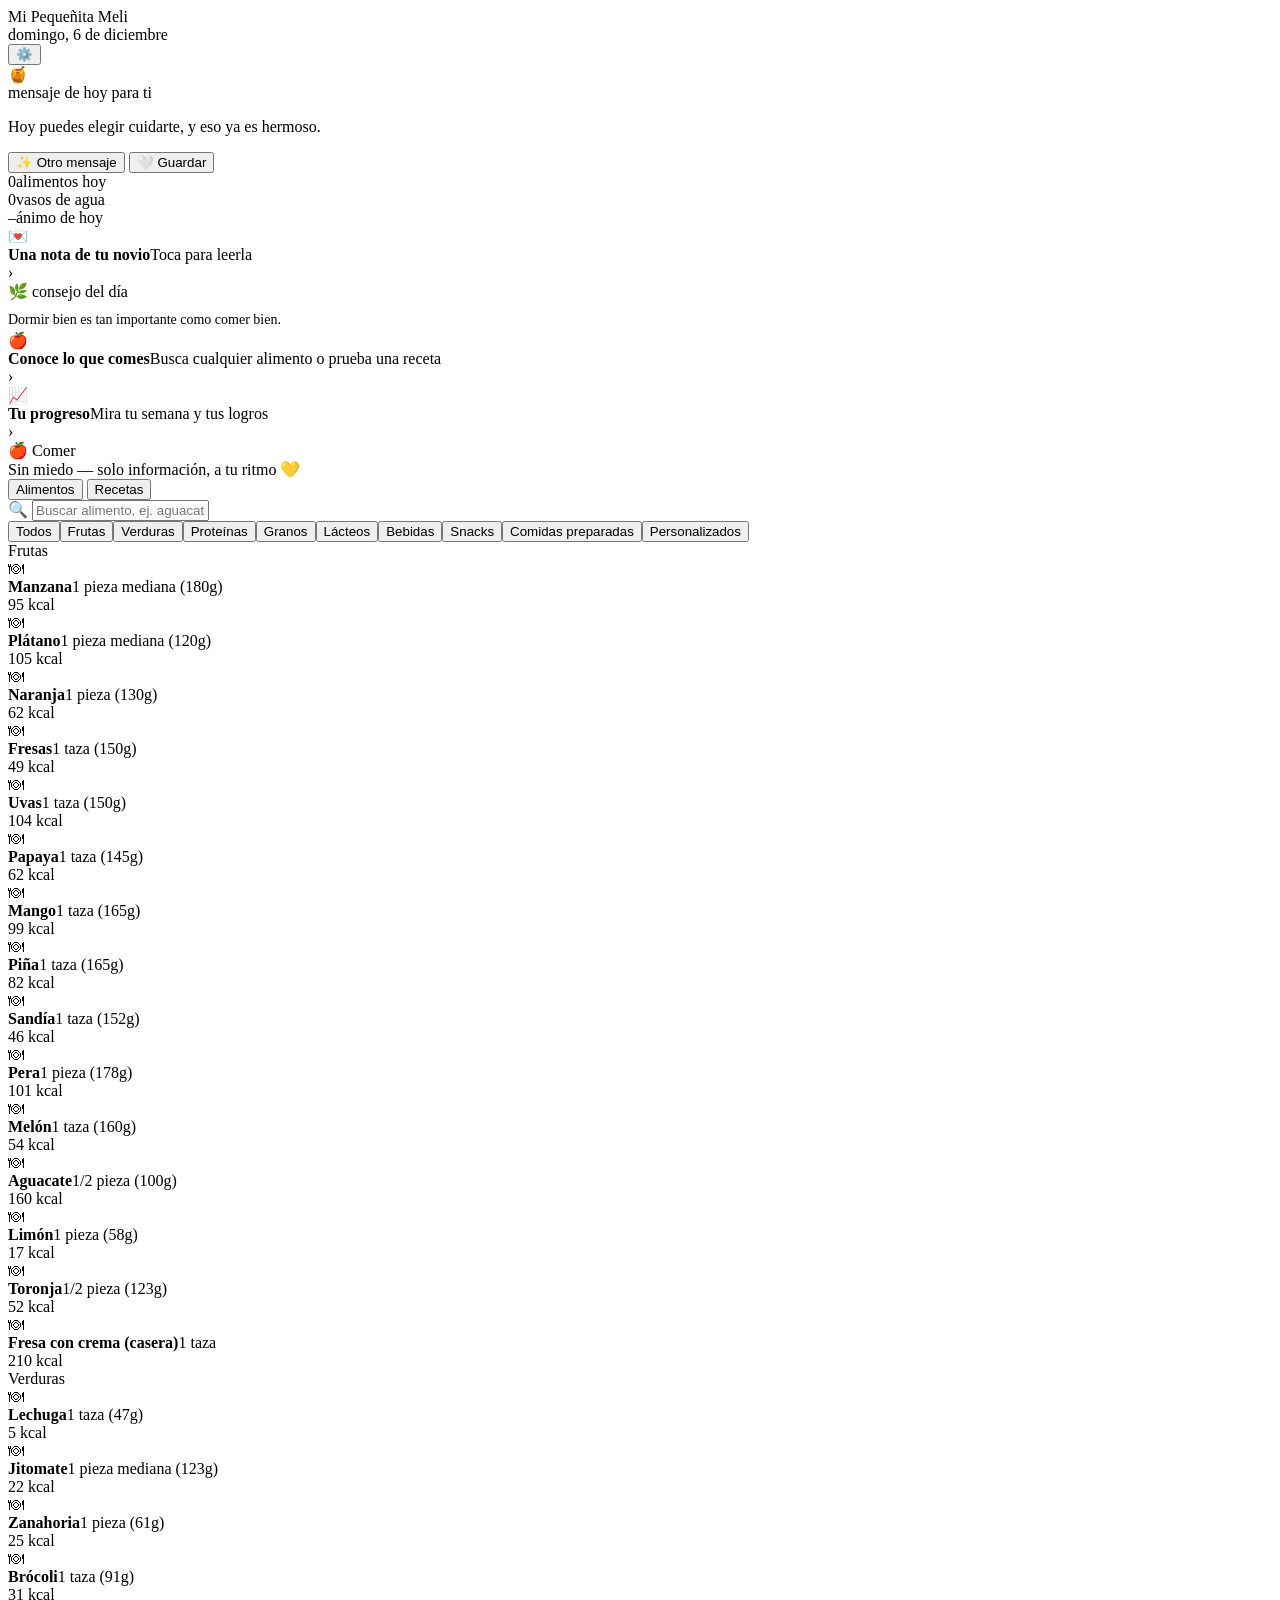
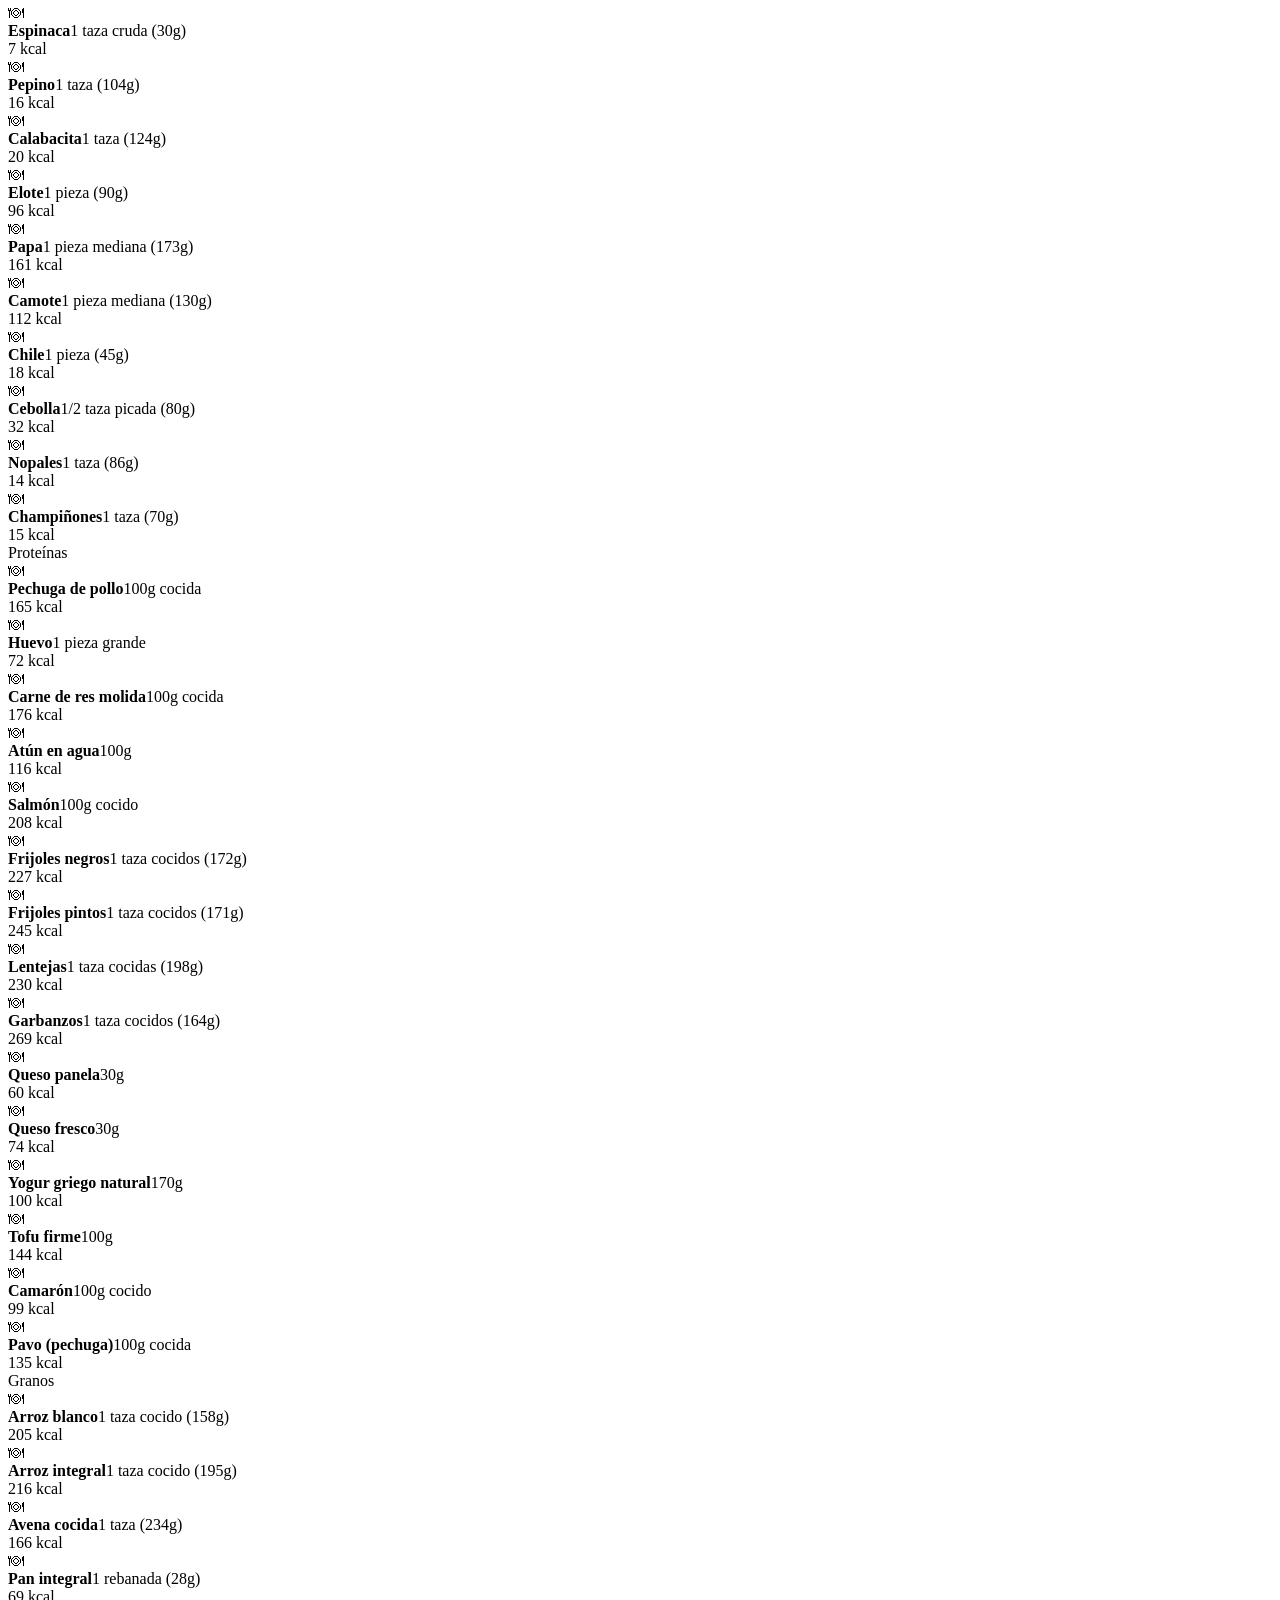
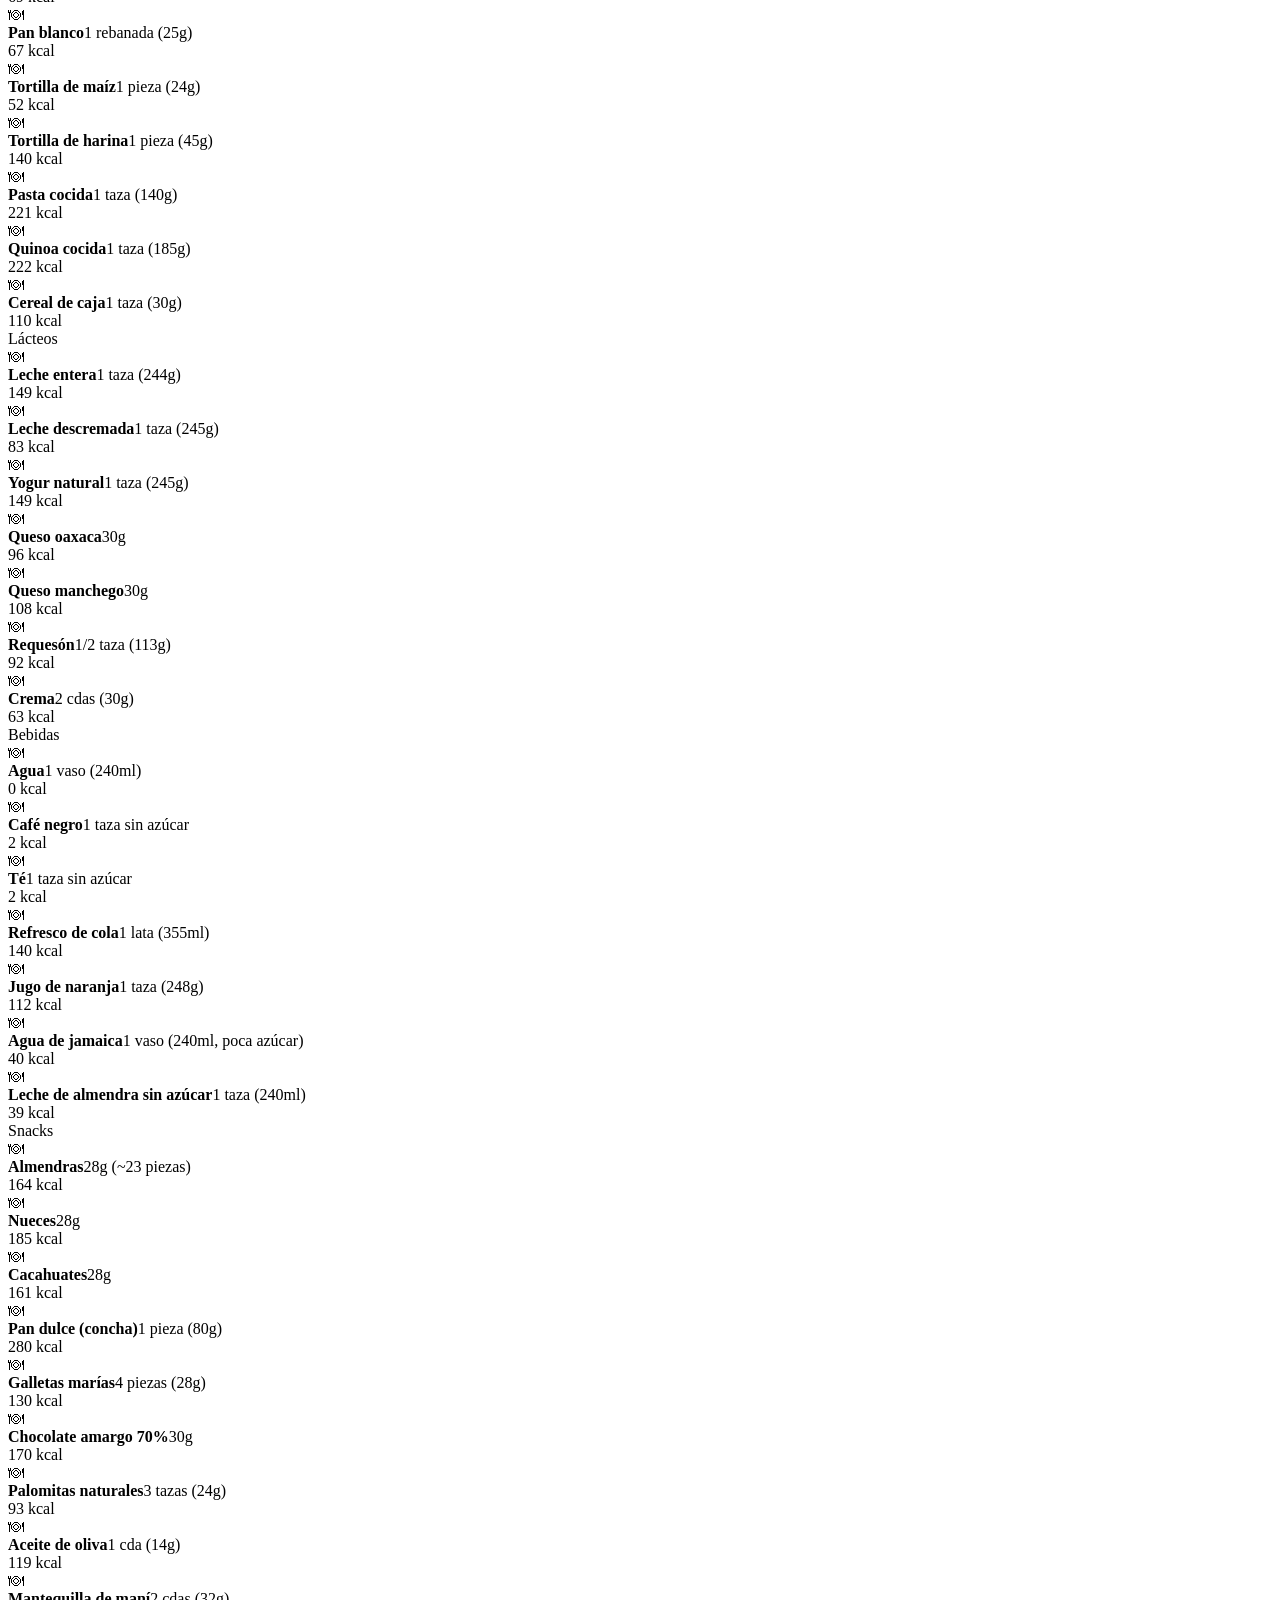
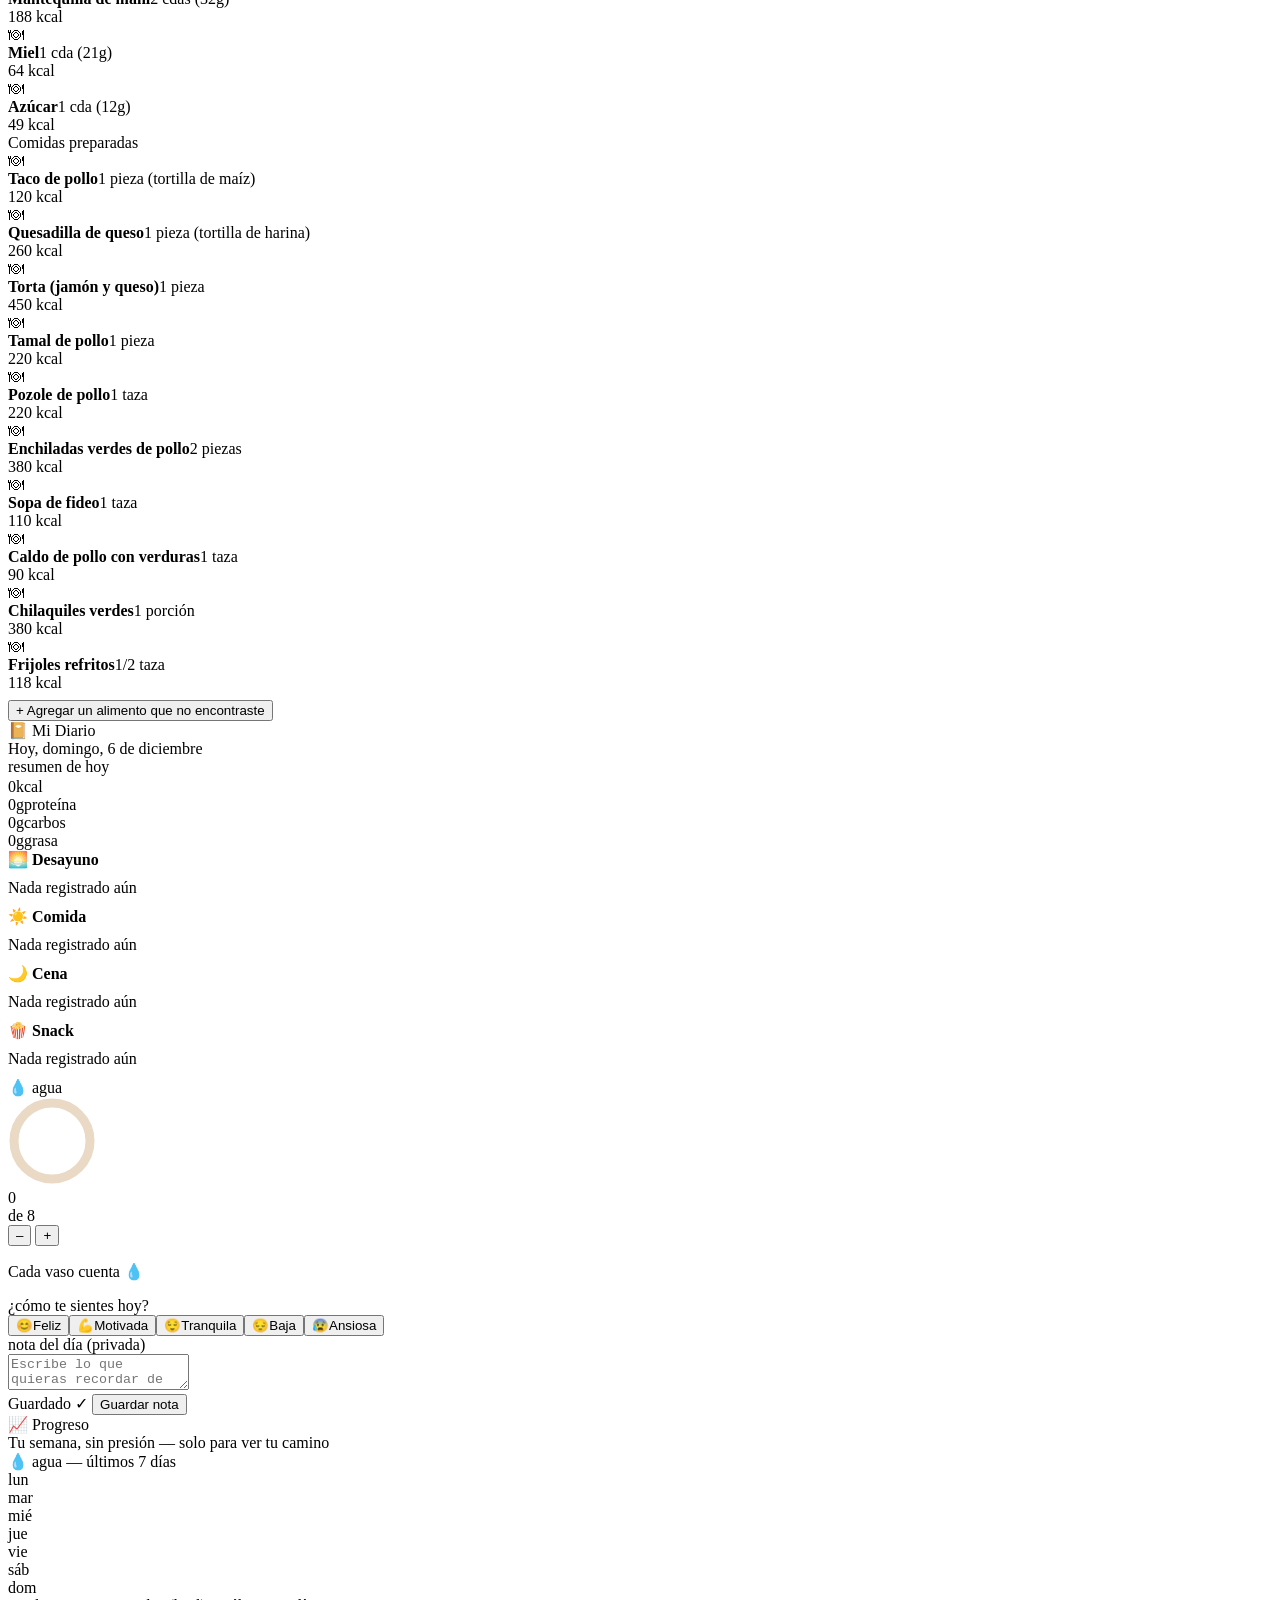
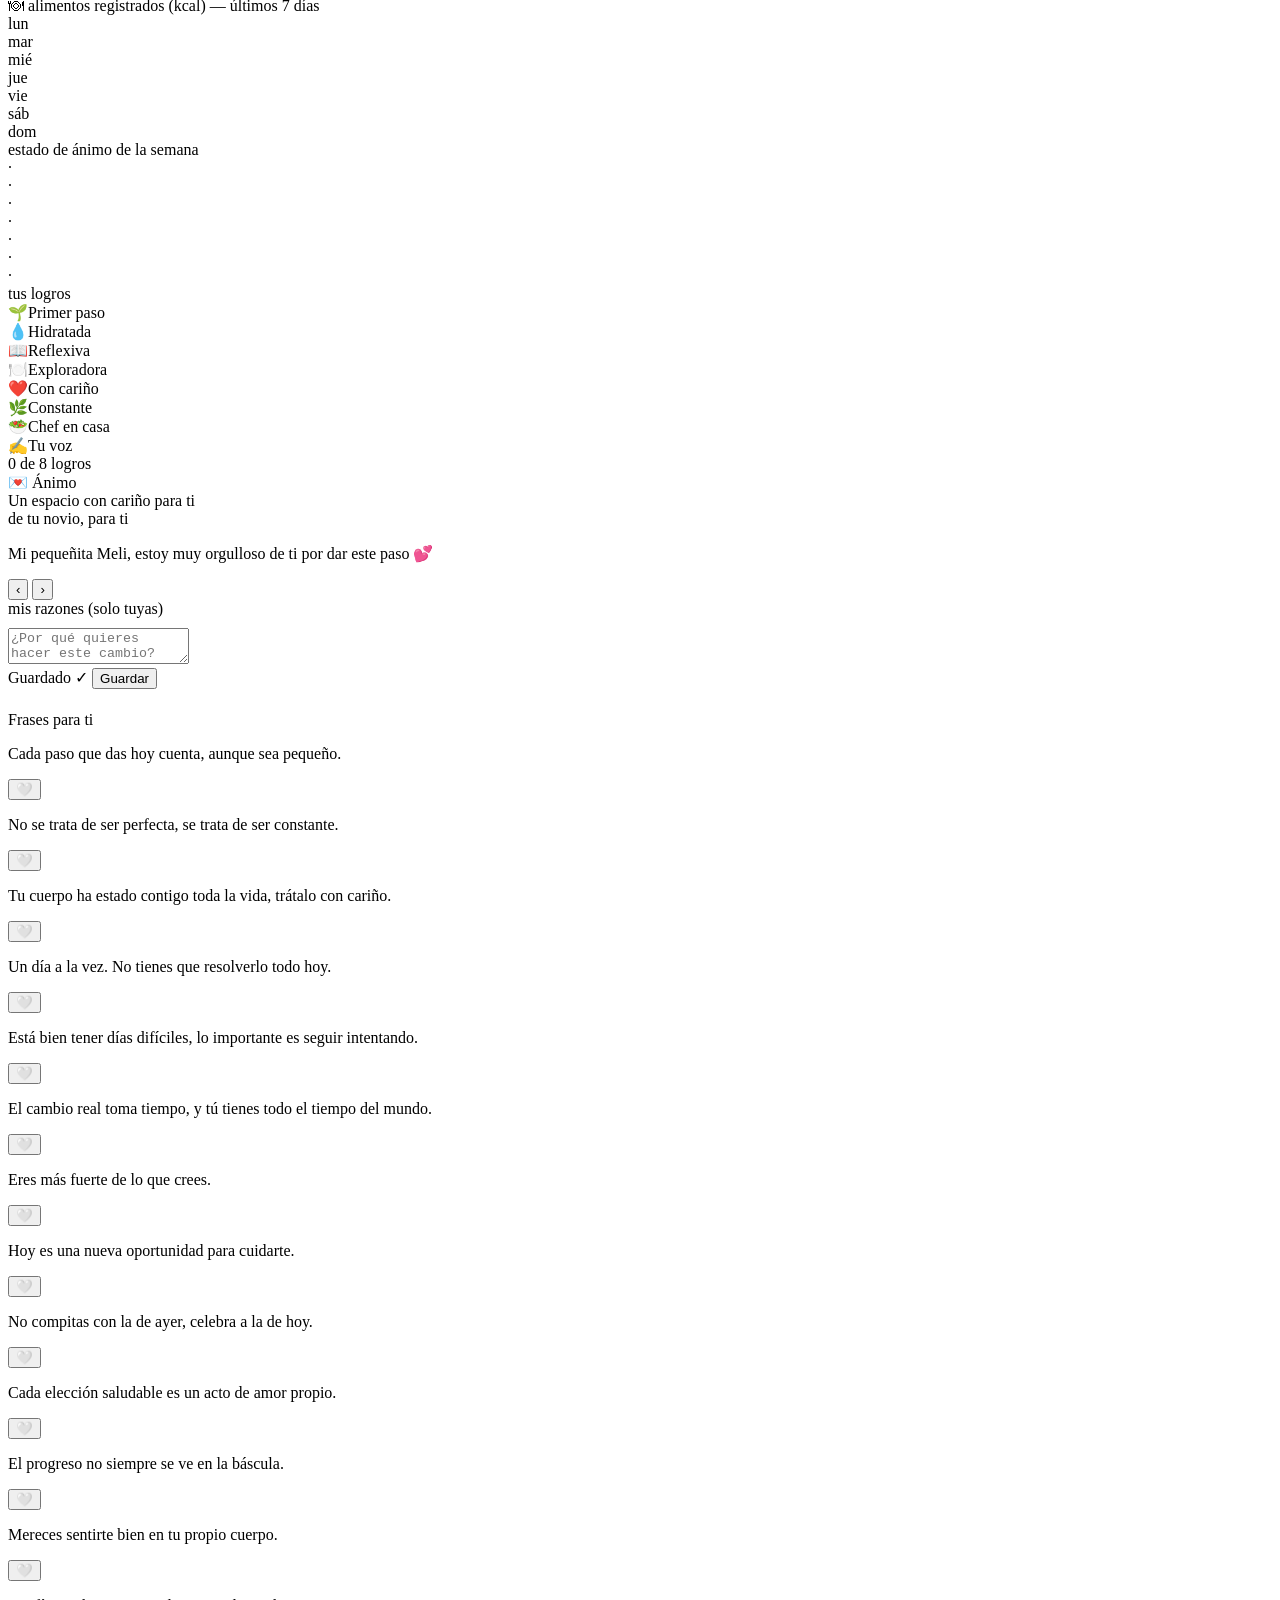
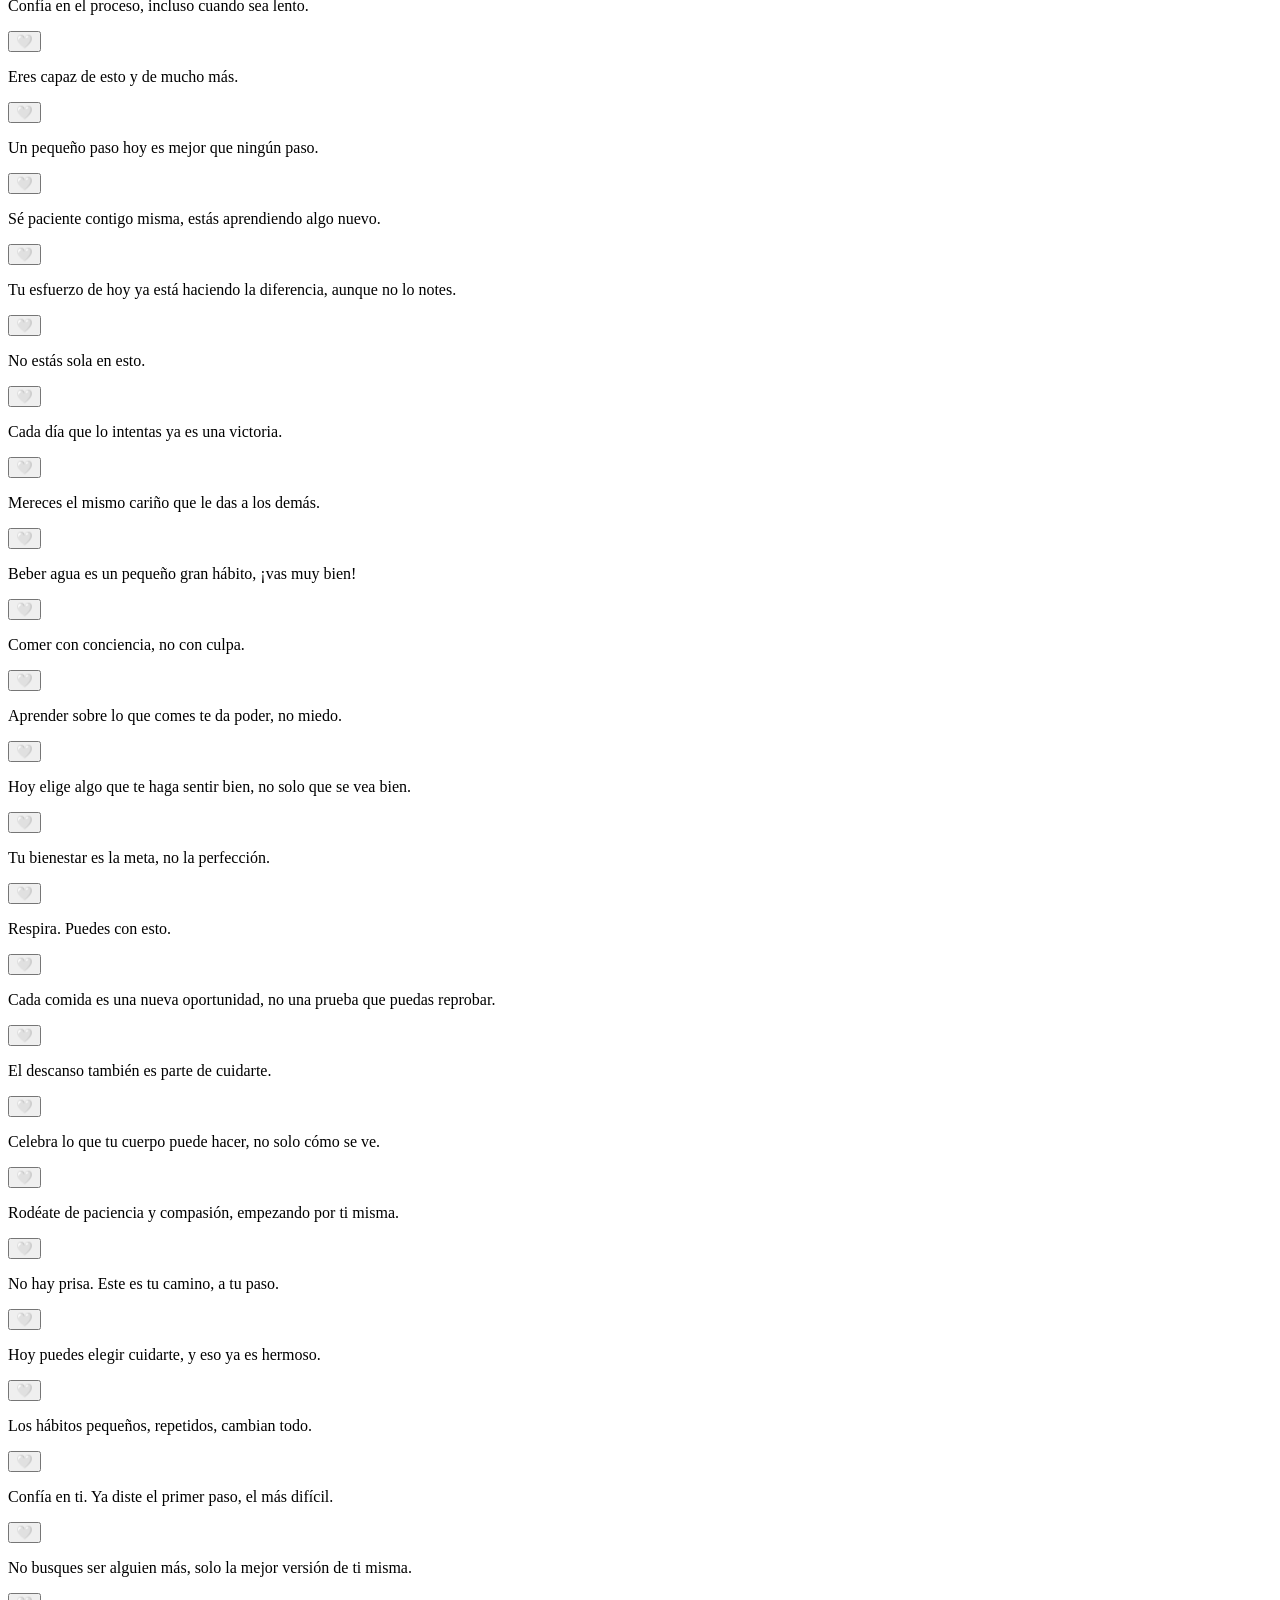
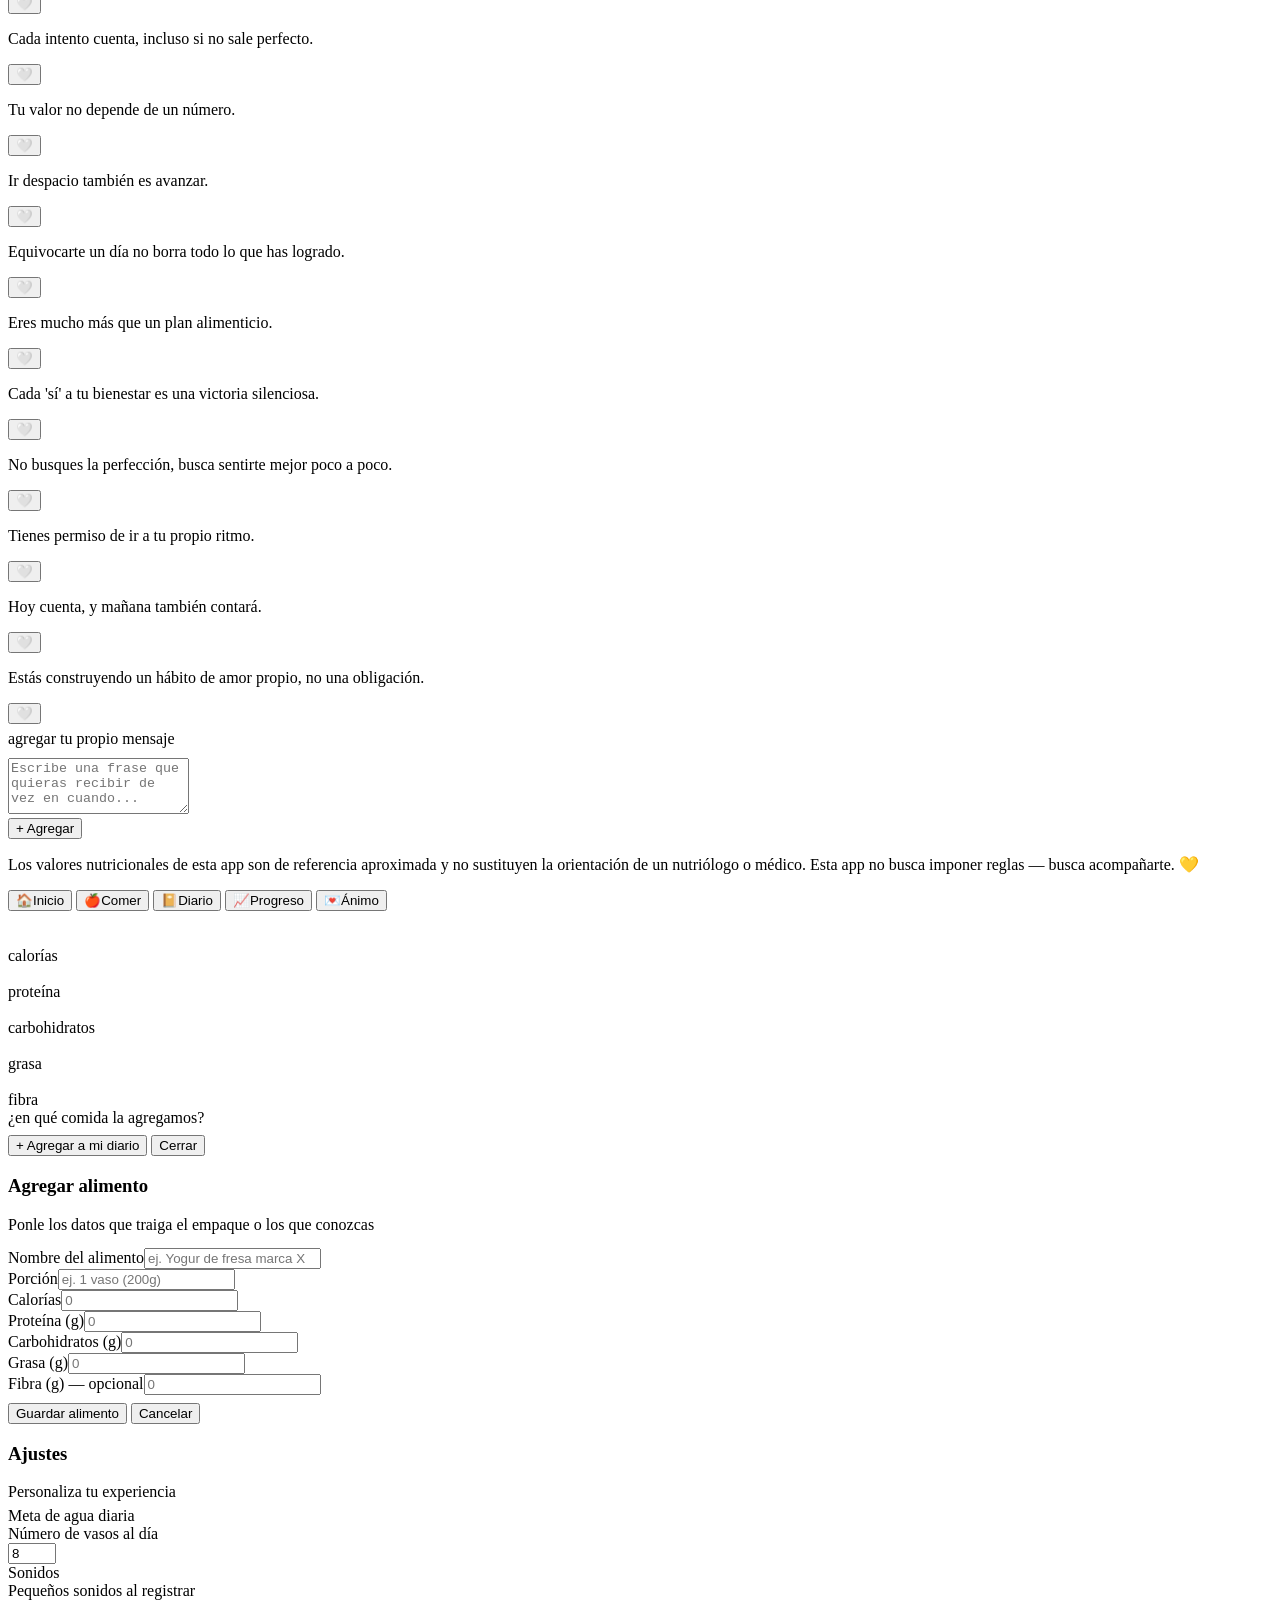
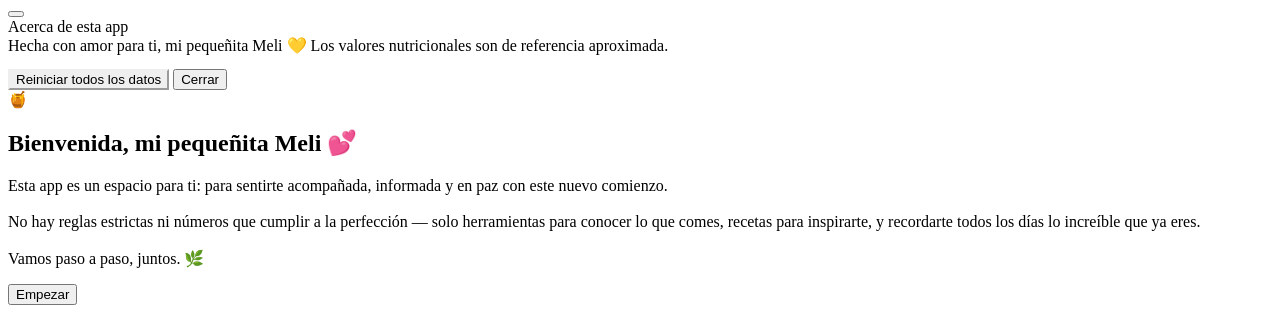
==== index.html @ a0343c5c "Add files via upload" ====
<!DOCTYPE html>
<html lang="es">
<head>
<meta charset="UTF-8">
<meta name="viewport" content="width=device-width, initial-scale=1, maximum-scale=1, viewport-fit=cover">
<meta name="apple-mobile-web-app-capable" content="yes">
<meta name="mobile-web-app-capable" content="yes">
<meta name="apple-mobile-web-app-status-bar-style" content="black-translucent">
<meta name="apple-mobile-web-app-title" content="Meli">
<meta name="theme-color" content="#3D2436">
<meta name="description" content="Una app hecha con cariño para acompañar a Meli en su cambio de alimentación.">
<title>Mi Pequeñita Meli</title>
<link rel="manifest" href="manifest.json">
<link rel="icon" type="image/png" sizes="192x192" href="icon-192.png">
<link rel="apple-touch-icon" href="apple-touch-icon.png">
<link rel="stylesheet" href="style.css">
</head>
<body>
<div id="app">

  <div class="app-header">
    <div class="header-left">
      <div class="wordmark">Mi Pequeñita <span class="accent">Meli</span></div>
      <div class="header-sub" id="header-date"></div>
    </div>
    <button class="gear-btn" id="gear-btn">⚙️</button>
  </div>

  <main>

    <!-- ===================== INICIO ===================== -->
    <section id="tab-inicio" class="tab-panel active">
      <div class="stagger">
      <div class="letter">
        <div class="seal"><span>🍯</span></div>
        <div class="letter-label">mensaje de hoy para ti</div>
        <p class="letter-msg" id="hero-msg">Cargando...</p>
        <div class="letter-actions">
          <button class="btn btn-honey btn-sm" id="btn-new-msg">✨ Otro mensaje</button>
          <button class="btn btn-ghost btn-sm" id="btn-fav-hero">🤍 Guardar</button>
        </div>
      </div>

      <div class="stat-row">
        <div class="stat-chip"><span class="num" id="stat-foods">0</span><span class="lbl">alimentos hoy</span></div>
        <div class="stat-chip"><span class="num" id="stat-water">0</span><span class="lbl">vasos de agua</span></div>
        <div class="stat-chip"><span class="num" id="stat-mood">–</span><span class="lbl">ánimo de hoy</span></div>
      </div>

      <div class="teaser" data-goto="animo">
        <div class="emoji">💌</div>
        <div class="txt"><b>Una nota de tu novio</b><span>Toca para leerla</span></div>
        <div class="arrow">›</div>
      </div>

      <div class="card">
        <div class="letter-label" style="margin-bottom:8px;">🌿 consejo del día</div>
        <p style="margin:0; font-size:14px; line-height:1.55;" id="tip-of-day"></p>
      </div>

      <div class="teaser" data-goto="alimentos">
        <div class="emoji">🍎</div>
        <div class="txt"><b>Conoce lo que comes</b><span>Busca cualquier alimento o prueba una receta</span></div>
        <div class="arrow">›</div>
      </div>
      <div class="teaser" data-goto="progreso">
        <div class="emoji">📈</div>
        <div class="txt"><b>Tu progreso</b><span>Mira tu semana y tus logros</span></div>
        <div class="arrow">›</div>
      </div>
      </div>
    </section>

    <!-- ===================== ALIMENTOS / RECETAS ===================== -->
    <section id="tab-alimentos" class="tab-panel">
      <div class="section-title">🍎 Comer</div>
      <div class="section-sub">Sin miedo — solo información, a tu ritmo 💛</div>

      <div class="toggle-row">
        <button class="toggle-btn active" data-view="alimentos">Alimentos</button>
        <button class="toggle-btn" data-view="recetas">Recetas</button>
      </div>

      <div id="view-alimentos">
        <div class="search-wrap">
          <span class="ic">🔍</span>
          <input type="text" id="search-input" placeholder="Buscar alimento, ej. aguacate...">
        </div>
        <div class="chip-row" id="chip-row"></div>
        <div id="food-list"></div>
        <button class="btn btn-ghost btn-block" id="btn-add-custom-food" style="margin-top:8px;">+ Agregar un alimento que no encontraste</button>
      </div>

      <div id="view-recetas" style="display:none;">
        <div class="section-sub" style="margin-top:0;">Ideas sencillas — tócalas para agregarlas a tu diario</div>
        <div id="recipe-list"></div>
      </div>
    </section>

    <!-- ===================== DIARIO ===================== -->
    <section id="tab-diario" class="tab-panel">
      <div class="section-title">📔 Mi Diario</div>
      <div class="section-sub" id="diary-date-sub"></div>

      <div class="card">
        <div class="letter-label" style="margin-bottom:2px;">resumen de hoy</div>
        <div class="macro-grid">
          <div class="macro-cell"><span class="v" id="d-kcal">0</span><span class="k">kcal</span></div>
          <div class="macro-cell"><span class="v" id="d-prot">0g</span><span class="k">proteína</span></div>
          <div class="macro-cell"><span class="v" id="d-carb">0g</span><span class="k">carbos</span></div>
          <div class="macro-cell"><span class="v" id="d-gras">0g</span><span class="k">grasa</span></div>
        </div>
      </div>

      <div class="card" id="meals-wrap"></div>

      <div class="card">
        <div class="letter-label">💧 agua</div>
        <div class="ring-wrap">
          <svg width="88" height="88" viewBox="0 0 88 88">
            <circle cx="44" cy="44" r="38" fill="none" stroke="#EAD9C4" stroke-width="9"/>
            <circle id="water-ring-fg" cx="44" cy="44" r="38" fill="none" stroke="#D9A441" stroke-width="9" stroke-linecap="round"/>
          </svg>
          <div class="ring-label">
            <span class="ring-num" id="water-ring-num">0</span><br>
            <span class="ring-goal" id="water-ring-goal">de 8</span>
          </div>
          <div class="water-ctrl">
            <button id="water-minus">–</button>
            <button id="water-plus">+</button>
          </div>
        </div>
        <p class="water-note" id="water-note"></p>
      </div>

      <div class="card">
        <div class="letter-label">¿cómo te sientes hoy?</div>
        <div class="mood-row" id="mood-row"></div>
      </div>

      <div class="card">
        <div class="letter-label">nota del día (privada)</div>
        <textarea class="jnote" id="journal-input" placeholder="Escribe lo que quieras recordar de hoy..."></textarea>
        <div class="save-row">
          <span class="saved-tick" id="journal-saved">Guardado ✓</span>
          <button class="btn btn-plum btn-sm" id="btn-save-journal">Guardar nota</button>
        </div>
      </div>
    </section>

    <!-- ===================== PROGRESO ===================== -->
    <section id="tab-progreso" class="tab-panel">
      <div class="section-title">📈 Progreso</div>
      <div class="section-sub">Tu semana, sin presión — solo para ver tu camino</div>

      <div class="card chart-card">
        <div class="letter-label">💧 agua — últimos 7 días</div>
        <div class="bars" id="water-bars"></div>
      </div>

      <div class="card chart-card">
        <div class="letter-label">🍽 alimentos registrados (kcal) — últimos 7 días</div>
        <div class="bars" id="kcal-bars"></div>
      </div>

      <div class="card">
        <div class="letter-label">estado de ánimo de la semana</div>
        <div class="mood-strip" id="mood-strip"></div>
      </div>

      <div class="card">
        <div class="letter-label">tus logros</div>
        <div class="ach-grid" id="ach-grid"></div>
        <div class="ach-count" id="ach-count"></div>
      </div>
    </section>

    <!-- ===================== ANIMO ===================== -->
    <section id="tab-animo" class="tab-panel">
      <div class="section-title">💌 Ánimo</div>
      <div class="section-sub">Un espacio con cariño para ti</div>

      <div class="novio-card">
        <div class="lbl">de tu novio, para ti</div>
        <p id="novio-msg"></p>
        <div class="novio-nav">
          <button id="novio-prev">‹</button>
          <button id="novio-next">›</button>
        </div>
      </div>

      <div class="card">
        <div class="letter-label" style="margin-bottom:10px;">mis razones (solo tuyas)</div>
        <textarea class="jnote" id="reasons-input" placeholder="¿Por qué quieres hacer este cambio? Escríbelo para ti misma..."></textarea>
        <div class="save-row">
          <span class="saved-tick" id="reasons-saved">Guardado ✓</span>
          <button class="btn btn-plum btn-sm" id="btn-save-reasons">Guardar</button>
        </div>
      </div>

      <div class="section-title" style="margin-top:22px;">Frases para ti</div>
      <div id="msg-list"></div>

      <div class="card" style="margin-top:6px;">
        <div class="letter-label" style="margin-bottom:10px;">agregar tu propio mensaje</div>
        <textarea class="jnote" id="custom-msg-input" placeholder="Escribe una frase que quieras recibir de vez en cuando..." style="min-height:50px;"></textarea>
        <div class="save-row" style="justify-content:flex-end;">
          <button class="btn btn-honey btn-sm" id="btn-add-msg">+ Agregar</button>
        </div>
      </div>

      <p class="footnote">Los valores nutricionales de esta app son de referencia aproximada y no sustituyen la orientación de un nutriólogo o médico. Esta app no busca imponer reglas — busca acompañarte. 💛</p>
    </section>

  </main>

  <nav class="bottom-nav">
    <button class="nav-btn active" data-tab="inicio"><span class="dot"></span><span class="ic">🏠</span>Inicio</button>
    <button class="nav-btn" data-tab="alimentos"><span class="dot"></span><span class="ic">🍎</span>Comer</button>
    <button class="nav-btn" data-tab="diario"><span class="dot"></span><span class="ic">📔</span>Diario</button>
    <button class="nav-btn" data-tab="progreso"><span class="dot"></span><span class="ic">📈</span>Progreso</button>
    <button class="nav-btn" data-tab="animo"><span class="dot"></span><span class="ic">💌</span>Ánimo</button>
  </nav>
</div>

<!-- MODALS -->
<div id="overlay" class="overlay hidden">

  <div id="modal-food" class="modal hidden">
    <div class="modal-handle"></div>
    <h3 id="mf-name"></h3>
    <div class="por" id="mf-portion"></div>
    <div class="nutri-grid">
      <div class="nutri-box"><span class="v" id="mf-kcal"></span><br><span class="k">calorías</span></div>
      <div class="nutri-box"><span class="v" id="mf-prot"></span><br><span class="k">proteína</span></div>
      <div class="nutri-box"><span class="v" id="mf-carb"></span><br><span class="k">carbohidratos</span></div>
      <div class="nutri-box"><span class="v" id="mf-gras"></span><br><span class="k">grasa</span></div>
      <div class="nutri-box" id="mf-fib-box"><span class="v" id="mf-fib"></span><br><span class="k">fibra</span></div>
    </div>
    <div class="meal-pick-lbl">¿en qué comida la agregamos?</div>
    <div class="meal-pick" id="meal-pick"></div>
    <button class="btn btn-honey btn-block" id="mf-add">+ Agregar a mi diario</button>
    <button class="btn btn-ghost btn-block" id="mf-close" style="margin-top:8px;">Cerrar</button>
  </div>

  <div id="modal-custom-food" class="modal hidden">
    <div class="modal-handle"></div>
    <h3>Agregar alimento</h3>
    <div class="por" style="margin-bottom:14px;">Ponle los datos que traiga el empaque o los que conozcas</div>
    <div class="form-field"><label>Nombre del alimento</label><input type="text" id="cf-name" placeholder="ej. Yogur de fresa marca X"></div>
    <div class="form-field"><label>Porción</label><input type="text" id="cf-portion" placeholder="ej. 1 vaso (200g)"></div>
    <div class="form-grid2">
      <div class="form-field"><label>Calorías</label><input type="number" inputmode="decimal" id="cf-kcal" placeholder="0"></div>
      <div class="form-field"><label>Proteína (g)</label><input type="number" inputmode="decimal" id="cf-prot" placeholder="0"></div>
      <div class="form-field"><label>Carbohidratos (g)</label><input type="number" inputmode="decimal" id="cf-carb" placeholder="0"></div>
      <div class="form-field"><label>Grasa (g)</label><input type="number" inputmode="decimal" id="cf-gras" placeholder="0"></div>
    </div>
    <div class="form-field"><label>Fibra (g) — opcional</label><input type="number" inputmode="decimal" id="cf-fib" placeholder="0"></div>
    <button class="btn btn-honey btn-block" id="cf-save">Guardar alimento</button>
    <button class="btn btn-ghost btn-block" id="cf-close" style="margin-top:8px;">Cancelar</button>
  </div>

  <div id="modal-settings" class="modal hidden">
    <div class="modal-handle"></div>
    <h3>Ajustes</h3>
    <div class="por" style="margin-bottom:6px;">Personaliza tu experiencia</div>
    <div class="settings-row">
      <div><div class="lbl">Meta de agua diaria</div><div class="hint">Número de vasos al día</div></div>
      <input type="number" id="set-water-goal" class="num-input" min="1" max="20">
    </div>
    <div class="settings-row">
      <div><div class="lbl">Sonidos</div><div class="hint">Pequeños sonidos al registrar</div></div>
      <button class="switch" id="set-sound"></button>
    </div>
    <div class="settings-row" style="flex-direction:column; align-items:stretch; gap:10px;">
      <div><div class="lbl">Acerca de esta app</div><div class="hint">Hecha con amor para ti, mi pequeñita Meli 💛 Los valores nutricionales son de referencia aproximada.</div></div>
    </div>
    <button class="btn btn-ghost btn-block" id="btn-reset" style="margin-top:14px; color:var(--rose); border-color:var(--rose);">Reiniciar todos los datos</button>
    <button class="btn btn-plum btn-block" id="settings-close" style="margin-top:10px;">Cerrar</button>
  </div>

  <div id="modal-welcome" class="modal hidden">
    <div class="welcome-body">
      <div class="seal"><span>🍯</span></div>
      <h2>Bienvenida, mi pequeñita Meli 💕</h2>
      <p>Esta app es un espacio para ti: para sentirte acompañada, informada y en paz con este nuevo comienzo.<br><br>No hay reglas estrictas ni números que cumplir a la perfección — solo herramientas para conocer lo que comes, recetas para inspirarte, y recordarte todos los días lo increíble que ya eres.<br><br>Vamos paso a paso, juntos. 🌿</p>
      <button class="btn btn-honey btn-block" id="welcome-start">Empezar</button>
    </div>
  </div>

</div>

<div class="toast" id="toast"></div>

<script src="app.js"></script>
</body>
</html>
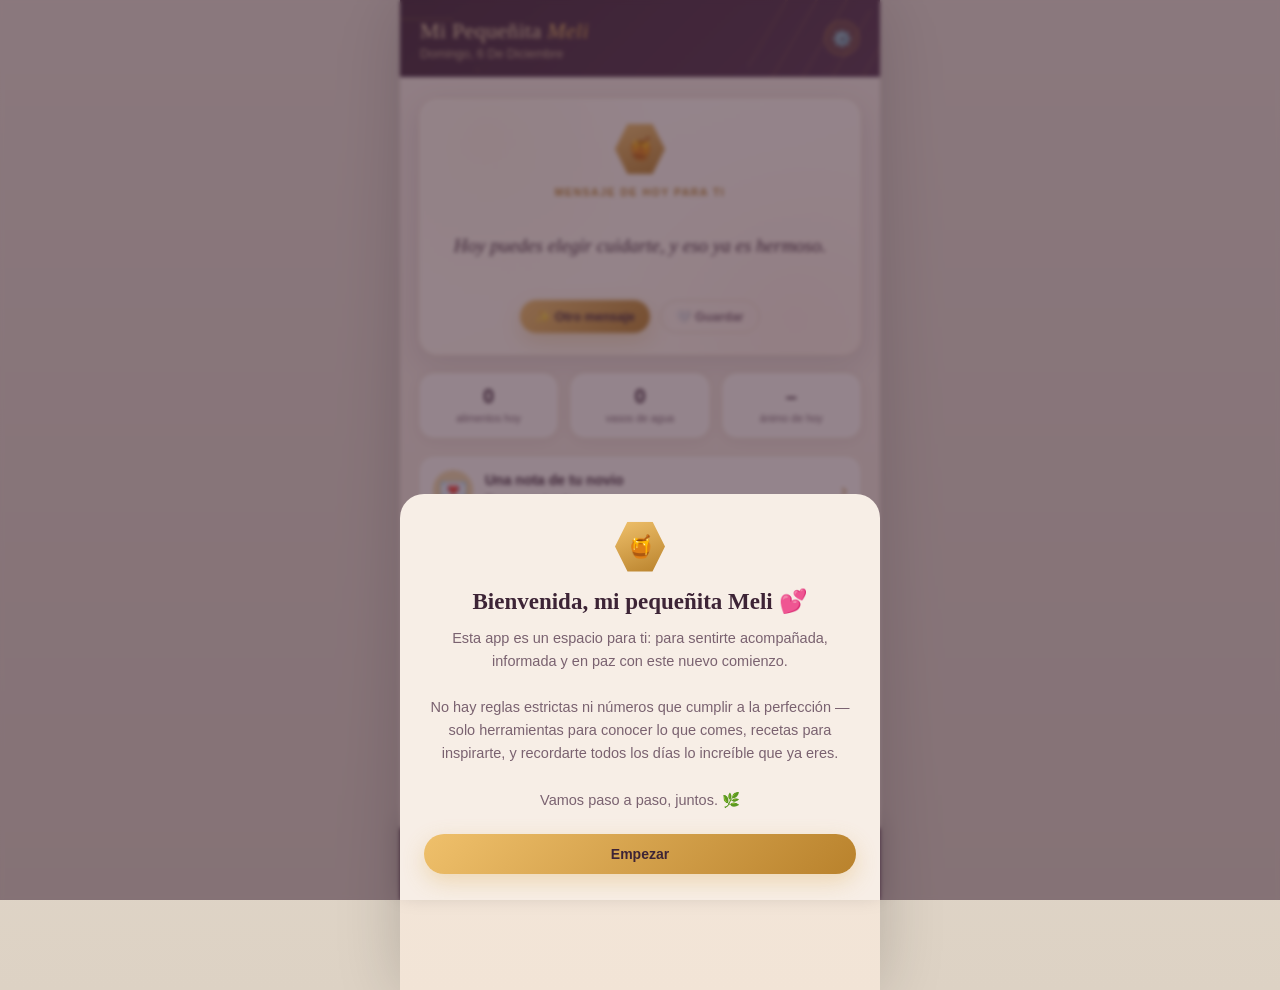
==== commit da8dc196: "Add files via upload" ====
--- a/index.html
+++ b/index.html
@@ -63,6 +63,11 @@
         <div class="txt"><b>Conoce lo que comes</b><span>Busca cualquier alimento o prueba una receta</span></div>
         <div class="arrow">›</div>
       </div>
+      <div class="teaser" data-goto="ejercicio">
+        <div class="emoji">🏋️</div>
+        <div class="txt"><b>Tu rincón de gym</b><span>Rutinas guiadas y ejercicios para empezar sin miedo</span></div>
+        <div class="arrow">›</div>
+      </div>
       <div class="teaser" data-goto="progreso">
         <div class="emoji">📈</div>
         <div class="txt"><b>Tu progreso</b><span>Mira tu semana y tus logros</span></div>
@@ -76,7 +81,12 @@
       <div class="section-title">🍎 Comer</div>
       <div class="section-sub">Sin miedo — solo información, a tu ritmo 💛</div>
 
-      <div class="toggle-row">
+      <div class="card">
+        <div class="letter-label" style="margin-bottom:6px;">🌱 primeros pasos de tu cambio de alimentación</div>
+        <div id="food-tips-list"></div>
+      </div>
+
+      <div class="toggle-row" id="comer-toggle-row">
         <button class="toggle-btn active" data-view="alimentos">Alimentos</button>
         <button class="toggle-btn" data-view="recetas">Recetas</button>
       </div>
@@ -94,6 +104,36 @@
       <div id="view-recetas" style="display:none;">
         <div class="section-sub" style="margin-top:0;">Ideas sencillas — tócalas para agregarlas a tu diario</div>
         <div id="recipe-list"></div>
+      </div>
+    </section>
+
+    <!-- ===================== EJERCICIO / GYM ===================== -->
+    <section id="tab-ejercicio" class="tab-panel">
+      <div class="section-title">🏋️ Gym</div>
+      <div class="section-sub">Moverte también es cuidarte — a tu ritmo, sin comparaciones</div>
+
+      <div class="card">
+        <div class="letter-label" style="margin-bottom:6px;">📋 antes de tu primera vez en el gym</div>
+        <div id="gym-tips-list"></div>
+      </div>
+
+      <div class="toggle-row" id="gym-toggle-row">
+        <button class="toggle-btn active" data-gymview="rutinas">Rutinas</button>
+        <button class="toggle-btn" data-gymview="ejercicios">Ejercicios</button>
+      </div>
+
+      <div id="view-rutinas">
+        <div class="section-sub" style="margin-top:0;">Rutinas guiadas para principiantes — tócalas para ver el detalle</div>
+        <div id="routine-list"></div>
+      </div>
+
+      <div id="view-ejercicios" style="display:none;">
+        <div class="search-wrap">
+          <span class="ic">🔍</span>
+          <input type="text" id="ex-search-input" placeholder="Buscar ejercicio, ej. plancha...">
+        </div>
+        <div class="chip-row" id="ex-chip-row"></div>
+        <div id="exercise-list"></div>
       </div>
     </section>
 
@@ -146,6 +186,12 @@
           <button class="btn btn-plum btn-sm" id="btn-save-journal">Guardar nota</button>
         </div>
       </div>
+
+      <div class="card">
+        <div class="letter-label">🏋️ ejercicio de hoy</div>
+        <div id="exercise-log-list"></div>
+        <button class="btn btn-ghost btn-block" id="btn-log-exercise" style="margin-top:10px;">+ Registrar ejercicio</button>
+      </div>
     </section>
 
     <!-- ===================== PROGRESO ===================== -->
@@ -161,6 +207,11 @@
       <div class="card chart-card">
         <div class="letter-label">🍽 alimentos registrados (kcal) — últimos 7 días</div>
         <div class="bars" id="kcal-bars"></div>
+      </div>
+
+      <div class="card chart-card">
+        <div class="letter-label">🏋️ minutos de ejercicio — últimos 7 días</div>
+        <div class="bars" id="workout-bars"></div>
       </div>
 
       <div class="card">
@@ -217,6 +268,7 @@
   <nav class="bottom-nav">
     <button class="nav-btn active" data-tab="inicio"><span class="dot"></span><span class="ic">🏠</span>Inicio</button>
     <button class="nav-btn" data-tab="alimentos"><span class="dot"></span><span class="ic">🍎</span>Comer</button>
+    <button class="nav-btn" data-tab="ejercicio"><span class="dot"></span><span class="ic">🏋️</span>Gym</button>
     <button class="nav-btn" data-tab="diario"><span class="dot"></span><span class="ic">📔</span>Diario</button>
     <button class="nav-btn" data-tab="progreso"><span class="dot"></span><span class="ic">📈</span>Progreso</button>
     <button class="nav-btn" data-tab="animo"><span class="dot"></span><span class="ic">💌</span>Ánimo</button>
@@ -279,6 +331,48 @@
     <button class="btn btn-plum btn-block" id="settings-close" style="margin-top:10px;">Cerrar</button>
   </div>
 
+  <div id="modal-routine" class="modal hidden">
+    <div class="modal-handle"></div>
+    <h3 id="mr-name"></h3>
+    <div class="por" id="mr-meta"></div>
+    <p style="font-size:13.5px; color:var(--plum-soft); line-height:1.5; margin:0 0 16px;" id="mr-desc"></p>
+    <div class="card" style="padding:12px 14px; margin-bottom:16px;" id="mr-exlist"></div>
+    <p style="font-size:11.5px; color:var(--plum-soft); margin:0 0 14px; line-height:1.5;">Guía general para principiantes. Si sientes dolor (no solo cansancio), detente. Para dudas de técnica, pregunta al personal del gym.</p>
+    <button class="btn btn-honey btn-block" id="mr-register">Registrar este entrenamiento</button>
+    <button class="btn btn-ghost btn-block" id="mr-close" style="margin-top:8px;">Cerrar</button>
+  </div>
+
+  <div id="modal-exercise-info" class="modal hidden">
+    <div class="modal-handle"></div>
+    <h3 id="mei-name"></h3>
+    <div class="por" id="mei-cat"></div>
+    <p style="font-size:14px; line-height:1.55; margin:0 0 12px;" id="mei-desc"></p>
+    <p style="font-size:13px; color:var(--honey-dark); background:var(--honey-light); border-radius:12px; padding:10px 12px; margin:0 0 18px;" id="mei-tip"></p>
+    <button class="btn btn-ghost btn-block" id="mei-close">Cerrar</button>
+  </div>
+
+  <div id="modal-log-exercise" class="modal hidden">
+    <div class="modal-handle"></div>
+    <h3>Registrar ejercicio</h3>
+    <div class="por" style="margin-bottom:14px;">Rápido, sin números que juzgar</div>
+    <div class="meal-pick-lbl">tipo</div>
+    <div class="meal-pick" id="ex-type-pick">
+      <button data-extype="cardio" class="sel">🏃 Cardio</button>
+      <button data-extype="estiramiento">🧘 Estiramiento</button>
+      <button data-extype="otro">✨ Otro</button>
+    </div>
+    <div class="form-field"><label>¿Cuántos minutos?</label><input type="number" inputmode="numeric" id="ex-duration" placeholder="ej. 20"></div>
+    <div class="meal-pick-lbl">¿cómo te sentiste?</div>
+    <div class="mood-row" id="ex-feeling-row">
+      <button class="mood-btn" data-feel="Con energía">💪<span>Con energía</span></button>
+      <button class="mood-btn" data-feel="Bien">😊<span>Bien</span></button>
+      <button class="mood-btn" data-feel="Normal">😐<span>Normal</span></button>
+      <button class="mood-btn" data-feel="Cansada">😓<span>Cansada</span></button>
+    </div>
+    <button class="btn btn-honey btn-block" id="ex-log-save" style="margin-top:16px;">Guardar</button>
+    <button class="btn btn-ghost btn-block" id="ex-log-close" style="margin-top:8px;">Cancelar</button>
+  </div>
+
   <div id="modal-welcome" class="modal hidden">
     <div class="welcome-body">
       <div class="seal"><span>🍯</span></div>
--- a/style.css
+++ b/style.css
@@ -0,0 +1,477 @@
+:root{
+  --blush:#F7EEE6;
+  --blush2:#F2E4D6;
+  --card:#FFFBF6;
+  --plum:#3D2436;
+  --plum2:#52324A;
+  --plum-soft:#7A6270;
+  --honey:#D9A441;
+  --honey2:#EFC06B;
+  --honey-light:#F0D9A8;
+  --honey-dark:#B9822C;
+  --rose:#D97B87;
+  --rose2:#E8A0A3;
+  --sage:#7C9885;
+  --sage2:#9BB59F;
+  --line:#EAD9C4;
+  --shadow: 0 8px 28px rgba(61,36,54,0.12);
+  --shadow-honey: 0 8px 22px rgba(217,164,65,0.30);
+  --shadow-rose: 0 6px 16px rgba(217,123,135,0.30);
+  --font-display: ui-serif, Georgia, 'Iowan Old Style', 'Times New Roman', serif;
+  --font-body: -apple-system, BlinkMacSystemFont, 'Segoe UI', Roboto, Helvetica, Arial, sans-serif;
+}
+*{box-sizing:border-box; -webkit-tap-highlight-color:transparent;}
+html,body{margin:0;padding:0;}
+body{
+  background:linear-gradient(180deg,#E9E0D5 0%,#DDD2C4 100%);
+  font-family:var(--font-body);
+  color:var(--plum);
+  min-height:100vh;
+}
+button,input,textarea{font-family:inherit; color:inherit;}
+button{cursor:pointer;}
+::-webkit-scrollbar{ width:0; height:0; }
+@media (prefers-reduced-motion: reduce){
+  *{animation-duration:0.01ms !important; transition-duration:0.01ms !important;}
+}
+
+#app{
+  max-width:480px;
+  margin:0 auto;
+  min-height:100vh;
+  background:linear-gradient(180deg, var(--blush) 0%, var(--blush2) 100%);
+  position:relative;
+  display:flex;
+  flex-direction:column;
+  box-shadow:0 0 60px rgba(0,0,0,0.18);
+  overflow-x:hidden;
+}
+
+/* ---------- HEADER ---------- */
+.app-header{
+  background:linear-gradient(135deg, var(--plum) 0%, var(--plum2) 100%);
+  color:var(--honey-light);
+  padding:18px 20px 16px;
+  position:relative;
+  overflow:hidden;
+  flex-shrink:0;
+  display:flex; align-items:flex-start; justify-content:space-between;
+}
+.app-header::before{
+  content:"";
+  position:absolute; top:-25px; right:-10px;
+  width:150px; height:150px;
+  background-image:repeating-linear-gradient(120deg, rgba(217,164,65,0.10) 0 2px, transparent 2px 26px);
+  clip-path: polygon(25% 0%, 75% 0%, 100% 50%, 75% 100%, 25% 100%, 0% 50%);
+}
+.app-header::after{
+  content:"";
+  position:absolute; bottom:-45px; left:-25px;
+  width:100px; height:100px;
+  border:2px solid rgba(217,164,65,0.14);
+  clip-path: polygon(25% 0%, 75% 0%, 100% 50%, 75% 100%, 25% 100%, 0% 50%);
+}
+.header-left{ position:relative; z-index:1; }
+.wordmark{
+  font-family:var(--font-display);
+  font-size:22px;
+  letter-spacing:0.3px;
+}
+.wordmark .accent{
+  background:linear-gradient(90deg, var(--honey2), var(--honey));
+  -webkit-background-clip:text; background-clip:text; -webkit-text-fill-color:transparent;
+  font-style:italic;
+}
+.header-sub{
+  font-size:12.5px;
+  color:rgba(240,217,168,0.75);
+  margin-top:3px;
+  text-transform:capitalize;
+}
+.gear-btn{
+  position:relative; z-index:1;
+  background:rgba(217,164,65,0.16); border:1px solid rgba(217,164,65,0.3);
+  width:36px; height:36px; border-radius:50%;
+  display:flex; align-items:center; justify-content:center; font-size:16px;
+  color:var(--honey-light); flex-shrink:0; margin-top:2px;
+  transition:transform 0.2s ease;
+}
+.gear-btn:active{ transform:rotate(45deg); }
+
+/* ---------- MAIN / TABS ---------- */
+main{ flex:1; padding-bottom:104px; }
+.tab-panel{ display:none; padding:20px 18px 8px; }
+.tab-panel.active{ display:block; animation:fadeIn 0.3s ease; }
+@keyframes fadeIn{ from{opacity:0; transform:translateY(8px);} to{opacity:1; transform:translateY(0);} }
+.stagger > *{ animation:fadeIn 0.4s ease both; }
+.stagger > *:nth-child(1){ animation-delay:0.02s; }
+.stagger > *:nth-child(2){ animation-delay:0.07s; }
+.stagger > *:nth-child(3){ animation-delay:0.12s; }
+.stagger > *:nth-child(4){ animation-delay:0.17s; }
+.stagger > *:nth-child(5){ animation-delay:0.22s; }
+
+.section-title{
+  font-family:var(--font-display);
+  font-size:19px;
+  font-weight:600;
+  margin:0 0 12px;
+  color:var(--plum);
+  display:flex; align-items:center; gap:8px;
+}
+.section-sub{
+  font-size:12.5px;
+  color:var(--plum-soft);
+  margin:-8px 0 14px;
+}
+
+/* ---------- CARDS ---------- */
+.card{
+  background:var(--card);
+  border-radius:18px;
+  padding:18px;
+  box-shadow:var(--shadow);
+  border:1px solid var(--line);
+  margin-bottom:14px;
+  transition:transform 0.15s ease;
+}
+
+/* ---------- HERO MESSAGE (letter) ---------- */
+.letter{
+  background:linear-gradient(160deg, var(--card), #FFF7EA);
+  border-radius:20px;
+  padding:26px 20px 22px;
+  box-shadow:var(--shadow);
+  border:1px solid var(--line);
+  margin-bottom:16px;
+  position:relative;
+  text-align:center;
+  overflow:hidden;
+}
+.letter::before{
+  content:"";
+  position:absolute; inset:0;
+  background-image:radial-gradient(circle at 15% 15%, rgba(217,164,65,0.08), transparent 40%),
+                    radial-gradient(circle at 85% 85%, rgba(217,123,135,0.08), transparent 40%);
+}
+.seal{
+  width:50px; height:50px;
+  background:linear-gradient(160deg, var(--honey2), var(--honey-dark));
+  clip-path: polygon(25% 0%, 75% 0%, 100% 50%, 75% 100%, 25% 100%, 0% 50%);
+  display:flex; align-items:center; justify-content:center;
+  margin:0 auto 12px;
+  box-shadow:var(--shadow-honey);
+  position:relative; z-index:1;
+  animation:float 3.5s ease-in-out infinite;
+}
+@keyframes float{ 0%,100%{transform:translateY(0) rotate(0deg);} 50%{transform:translateY(-5px) rotate(3deg);} }
+.seal span{ font-size:22px; }
+.letter-label{
+  font-size:10.5px;
+  letter-spacing:1.5px;
+  text-transform:uppercase;
+  color:var(--honey-dark);
+  font-weight:700;
+  margin-bottom:10px;
+  position:relative; z-index:1;
+}
+.letter-msg{
+  font-family:var(--font-display);
+  font-style:italic;
+  font-size:19px;
+  line-height:1.5;
+  color:var(--plum);
+  margin:0 0 16px;
+  min-height:76px;
+  display:flex; align-items:center; justify-content:center;
+  position:relative; z-index:1;
+}
+.letter-actions{ display:flex; gap:10px; justify-content:center; position:relative; z-index:1; }
+
+/* ---------- BUTTONS ---------- */
+.btn{
+  border:none;
+  border-radius:100px;
+  padding:12px 20px;
+  font-size:14px;
+  font-weight:700;
+  display:inline-flex;
+  align-items:center;
+  gap:6px;
+  transition:transform 0.15s ease, opacity 0.15s ease, box-shadow 0.15s ease;
+}
+.btn:active{ transform:scale(0.95); }
+.btn-honey{ background:linear-gradient(135deg, var(--honey2), var(--honey-dark)); color:var(--plum); box-shadow:var(--shadow-honey); }
+.btn-ghost{ background:transparent; color:var(--plum-soft); border:1.5px solid var(--line); }
+.btn-plum{ background:linear-gradient(135deg, var(--plum2), var(--plum)); color:var(--honey-light); }
+.btn-rose{ background:linear-gradient(135deg, var(--rose2), var(--rose)); color:#fff; box-shadow:var(--shadow-rose); }
+.btn-block{ width:100%; justify-content:center; }
+.btn-sm{ padding:8px 15px; font-size:12.5px; }
+
+/* ---------- STAT CHIPS ---------- */
+.stat-row{ display:flex; gap:10px; margin-bottom:16px; }
+.stat-chip{
+  flex:1;
+  background:var(--card);
+  border:1px solid var(--line);
+  border-radius:16px;
+  padding:12px 8px;
+  text-align:center;
+  box-shadow:0 4px 14px rgba(61,36,54,0.06);
+}
+.stat-chip .num{ font-size:20px; font-weight:800; color:var(--plum); display:block; }
+.stat-chip .lbl{ font-size:10.5px; color:var(--plum-soft); }
+
+/* ---------- TEASER LINKS ---------- */
+.teaser{
+  display:flex; align-items:center; gap:12px;
+  background:var(--card); border:1px solid var(--line);
+  border-radius:16px; padding:14px; margin-bottom:12px;
+  transition:transform 0.15s ease;
+}
+.teaser:active{ transform:scale(0.98); }
+.teaser .emoji{ font-size:23px; flex-shrink:0; width:40px; height:40px; border-radius:50%; background:var(--honey-light); display:flex; align-items:center; justify-content:center; }
+.teaser .txt{ flex:1; }
+.teaser .txt b{ display:block; font-size:14px; margin-bottom:2px; }
+.teaser .txt span{ font-size:12.5px; color:var(--plum-soft); }
+.teaser .arrow{ color:var(--honey-dark); font-size:18px; }
+
+/* ---------- SEARCH + CHIPS ---------- */
+.search-wrap{ position:relative; margin-bottom:12px; }
+.search-wrap input{
+  width:100%;
+  padding:13px 16px 13px 40px;
+  border-radius:100px;
+  border:1.5px solid var(--line);
+  background:var(--card);
+  font-size:16px;
+  outline:none;
+}
+.search-wrap input:focus{ border-color:var(--honey); box-shadow:0 0 0 3px rgba(217,164,65,0.15); }
+.search-wrap .ic{ position:absolute; left:15px; top:50%; transform:translateY(-50%); font-size:15px; opacity:0.5; }
+
+.toggle-row{ display:flex; gap:8px; margin-bottom:14px; background:var(--card); border:1px solid var(--line); border-radius:100px; padding:4px; }
+.toggle-btn{ flex:1; text-align:center; padding:9px 8px; border-radius:100px; font-size:13.5px; font-weight:700; color:var(--plum-soft); background:none; border:none; }
+.toggle-btn.active{ background:linear-gradient(135deg, var(--plum2), var(--plum)); color:var(--honey-light); }
+
+.chip-row{ display:flex; gap:8px; overflow-x:auto; padding-bottom:10px; margin-bottom:6px; -webkit-overflow-scrolling:touch; }
+.chip-row::-webkit-scrollbar{ display:none; }
+.chip{
+  flex-shrink:0;
+  background:var(--card);
+  border:1px solid var(--line);
+  border-radius:100px;
+  padding:8px 15px;
+  font-size:13px;
+  color:var(--plum-soft);
+  white-space:nowrap;
+}
+.chip.active{ background:linear-gradient(135deg, var(--plum2), var(--plum)); color:var(--honey-light); border-color:var(--plum); font-weight:700; }
+
+/* ---------- FOOD LIST ---------- */
+.cat-heading{
+  font-size:11.5px; font-weight:800; letter-spacing:0.8px; text-transform:uppercase;
+  color:var(--honey-dark); margin:18px 0 8px;
+}
+.cat-heading:first-child{ margin-top:6px; }
+.food-row{
+  display:flex; align-items:center; gap:12px;
+  background:var(--card); border:1px solid var(--line);
+  border-radius:14px; padding:12px 14px; margin-bottom:8px;
+  transition:transform 0.12s ease;
+}
+.food-row:active{ transform:scale(0.98); }
+.food-row .hx{
+  width:32px; height:32px; flex-shrink:0;
+  background:linear-gradient(160deg, var(--honey-light), var(--honey2));
+  clip-path: polygon(25% 0%, 75% 0%, 100% 50%, 75% 100%, 25% 100%, 0% 50%);
+  display:flex; align-items:center; justify-content:center;
+  font-size:13px;
+}
+.food-row .info{ flex:1; min-width:0; }
+.food-row .info b{ display:block; font-size:14.5px; }
+.food-row .info span{ font-size:12px; color:var(--plum-soft); }
+.food-row .kcal{ font-size:13.5px; font-weight:800; color:var(--plum); white-space:nowrap; }
+.empty-note{ text-align:center; color:var(--plum-soft); font-size:13.5px; padding:30px 10px; }
+
+/* ---------- RECIPES ---------- */
+.recipe-card{
+  background:linear-gradient(160deg, var(--card), #FFF7EA);
+  border:1px solid var(--line); border-radius:16px; padding:15px; margin-bottom:10px;
+}
+.recipe-card h4{ font-family:var(--font-display); font-size:16px; margin:0 0 4px; }
+.recipe-card p{ font-size:12.5px; color:var(--plum-soft); margin:0 0 10px; line-height:1.4; }
+.recipe-macros{ display:flex; gap:10px; margin-bottom:10px; flex-wrap:wrap; }
+.recipe-macros span{ font-size:11px; background:var(--honey-light); color:var(--honey-dark); padding:3px 9px; border-radius:100px; font-weight:700; }
+
+/* ---------- DIARY ---------- */
+.macro-grid{ display:grid; grid-template-columns:repeat(4,1fr); gap:8px; margin-top:10px; }
+.macro-cell{ text-align:center; }
+.macro-cell .v{ font-size:16px; font-weight:800; display:block; }
+.macro-cell .k{ font-size:10.5px; color:var(--plum-soft); }
+
+.meal-block{ margin-bottom:6px; }
+.meal-head{ display:flex; align-items:center; justify-content:space-between; padding:10px 0 8px; }
+.meal-head b{ font-size:13.5px; }
+.meal-head span{ font-size:12px; color:var(--plum-soft); }
+.diary-item{
+  display:flex; align-items:center; gap:10px;
+  padding:9px 0; border-bottom:1px solid var(--line);
+}
+.diary-item:last-child{ border-bottom:none; }
+.diary-item .info{ flex:1; }
+.diary-item .info b{ font-size:13.5px; display:block; }
+.diary-item .info span{ font-size:11px; color:var(--plum-soft); }
+.diary-item .kc{ font-size:12.5px; font-weight:700; color:var(--plum-soft); margin-right:2px; }
+.rm-btn{ background:none; border:none; color:var(--rose); font-size:18px; padding:4px 6px; }
+
+.ring-wrap{ display:flex; align-items:center; gap:16px; }
+.ring-wrap svg{ transform:rotate(-90deg); flex-shrink:0; }
+.ring-label{ position:relative; }
+.ring-num{ font-size:22px; font-weight:800; }
+.ring-goal{ font-size:12px; color:var(--plum-soft); }
+.water-ctrl{ display:flex; align-items:center; gap:10px; margin-left:auto; }
+.water-ctrl button{
+  width:34px; height:34px; border-radius:50%; border:1px solid var(--line);
+  background:var(--card); font-size:17px; display:flex; align-items:center; justify-content:center;
+  box-shadow:0 3px 8px rgba(61,36,54,0.08);
+}
+.water-note{ font-size:12px; color:var(--plum-soft); margin:12px 0 0; }
+
+.mood-row{ display:flex; justify-content:space-between; margin-top:8px; gap:6px; }
+.mood-btn{
+  flex:1; background:var(--card); border:1.5px solid var(--line); border-radius:14px;
+  padding:10px 4px; text-align:center; font-size:20px;
+}
+.mood-btn span{ display:block; font-size:9.5px; margin-top:3px; color:var(--plum-soft); font-weight:700;}
+.mood-btn.sel{ border-color:var(--honey); background:var(--honey-light); }
+
+textarea.jnote{
+  width:100%; border:1.5px solid var(--line); border-radius:14px; padding:12px;
+  font-size:14.5px; resize:vertical; min-height:70px; outline:none; margin-top:8px; background:var(--card);
+}
+textarea.jnote:focus{ border-color:var(--honey); box-shadow:0 0 0 3px rgba(217,164,65,0.15); }
+.save-row{ display:flex; justify-content:flex-end; align-items:center; gap:8px; margin-top:8px; }
+.saved-tick{ font-size:12px; color:var(--sage); opacity:0; transition:opacity 0.3s; font-weight:600; }
+.saved-tick.show{ opacity:1; }
+
+/* ---------- PROGRESO ---------- */
+.chart-card{ padding-bottom:6px; }
+.bars{ display:flex; align-items:flex-end; justify-content:space-between; height:110px; margin:14px 0 6px; gap:6px; }
+.bar-col{ flex:1; display:flex; flex-direction:column; align-items:center; justify-content:flex-end; height:100%; }
+.bar{ width:60%; border-radius:8px 8px 4px 4px; background:linear-gradient(180deg, var(--honey2), var(--honey)); min-height:4px; transition:height 0.6s cubic-bezier(.2,.8,.3,1); }
+.bar-lbl{ font-size:10px; color:var(--plum-soft); margin-top:6px; font-weight:600; }
+.mood-strip{ display:flex; justify-content:space-between; margin-top:4px; }
+.mood-strip .m{ flex:1; text-align:center; font-size:17px; }
+
+.ach-grid{ display:grid; grid-template-columns:repeat(4,1fr); gap:10px; margin-top:12px; }
+.ach{ text-align:center; padding:10px 4px; border-radius:14px; background:var(--card); border:1px solid var(--line); }
+.ach .e{ font-size:24px; display:block; margin-bottom:4px; filter:grayscale(1); opacity:0.35; }
+.ach.unlocked{ background:linear-gradient(160deg, var(--honey-light), var(--card)); border-color:var(--honey); }
+.ach.unlocked .e{ filter:none; opacity:1; }
+.ach .l{ font-size:9px; font-weight:700; color:var(--plum-soft); line-height:1.2; }
+.ach.unlocked .l{ color:var(--honey-dark); }
+.ach-count{ font-size:12.5px; color:var(--plum-soft); text-align:center; margin-top:10px; }
+
+/* ---------- ANIMO ---------- */
+.msg-list-item{
+  background:var(--card); border:1px solid var(--line); border-radius:14px;
+  padding:13px 14px; margin-bottom:8px; display:flex; align-items:flex-start; gap:10px;
+}
+.msg-list-item p{ margin:0; flex:1; font-size:14px; line-height:1.45; font-style:italic; font-family:var(--font-display); }
+.fav-btn{ background:none; border:none; font-size:17px; flex-shrink:0; padding:2px; }
+.novio-card{
+  background:linear-gradient(160deg, var(--plum), var(--plum2));
+  border-radius:20px; padding:20px; margin-bottom:16px; color:var(--honey-light);
+  position:relative; overflow:hidden;
+}
+.novio-card::before{
+  content:"💛"; position:absolute; font-size:80px; opacity:0.08; right:-15px; top:-20px;
+}
+.novio-card .lbl{ font-size:11px; letter-spacing:1px; text-transform:uppercase; color:var(--honey); font-weight:800; margin-bottom:8px; position:relative; }
+.novio-card p{ font-family:var(--font-display); font-style:italic; font-size:15.5px; line-height:1.5; margin:0; position:relative; }
+.novio-nav{ display:flex; justify-content:flex-end; gap:8px; margin-top:12px; position:relative; }
+.novio-nav button{ background:rgba(217,164,65,0.18); border:none; color:var(--honey-light); width:30px; height:30px; border-radius:50%; font-size:13px; }
+
+.footnote{ font-size:11.5px; color:var(--plum-soft); text-align:center; margin:20px 0 6px; line-height:1.5; padding:0 10px; }
+
+/* ---------- BOTTOM NAV ---------- */
+.bottom-nav{
+  position:fixed; bottom:0; left:50%; transform:translateX(-50%);
+  width:100%; max-width:480px;
+  background:linear-gradient(135deg, var(--plum), var(--plum2));
+  display:flex;
+  padding:9px 4px max(9px, env(safe-area-inset-bottom));
+  box-shadow:0 -6px 20px rgba(0,0,0,0.18);
+  z-index:20;
+}
+.nav-btn{
+  flex:1; background:none; border:none; display:flex; flex-direction:column; align-items:center; gap:3px;
+  padding:5px 1px; color:rgba(240,217,168,0.5); font-size:10px; font-weight:700;
+  transition:transform 0.15s ease;
+}
+.nav-btn:active{ transform:scale(0.92); }
+.nav-btn .ic{ font-size:18px; }
+.nav-btn .dot{ width:4px; height:4px; border-radius:50%; background:transparent; margin-bottom:1px; }
+.nav-btn.active{ color:var(--honey-light); }
+.nav-btn.active .dot{ background:var(--honey); box-shadow:0 0 6px var(--honey); }
+
+/* ---------- OVERLAY / MODAL ---------- */
+.overlay{
+  position:fixed; inset:0; background:rgba(61,36,54,0.55);
+  display:flex; align-items:flex-end; justify-content:center; z-index:100;
+  backdrop-filter:blur(2px);
+}
+.overlay.hidden{ display:none; }
+.modal{
+  background:var(--blush);
+  width:100%; max-width:480px;
+  border-radius:24px 24px 0 0;
+  padding:22px 20px max(22px, env(safe-area-inset-bottom));
+  max-height:85vh; overflow-y:auto;
+  animation:slideUp 0.28s cubic-bezier(.2,.8,.3,1);
+}
+@keyframes slideUp{ from{transform:translateY(40px); opacity:0;} to{transform:translateY(0); opacity:1;} }
+.modal.hidden{ display:none; }
+.modal-handle{ width:38px; height:4px; background:var(--line); border-radius:4px; margin:0 auto 16px; }
+.modal h3{ font-family:var(--font-display); font-size:20px; margin:0 0 4px; }
+.modal .por{ font-size:12.5px; color:var(--plum-soft); margin-bottom:16px; }
+.nutri-grid{ display:grid; grid-template-columns:repeat(2,1fr); gap:10px; margin-bottom:16px; }
+.nutri-box{ background:var(--card); border:1px solid var(--line); border-radius:14px; padding:12px; text-align:center; }
+.nutri-box .v{ font-size:19px; font-weight:800; }
+.nutri-box .k{ font-size:11px; color:var(--plum-soft); }
+.meal-pick-lbl{ font-size:12.5px; font-weight:700; color:var(--plum-soft); margin-bottom:8px; }
+.meal-pick{ display:flex; gap:7px; margin-bottom:18px; }
+.meal-pick button{ flex:1; padding:9px 4px; border-radius:100px; border:1.5px solid var(--line); background:var(--card); font-size:12px; font-weight:700; color:var(--plum-soft); }
+.meal-pick button.sel{ background:var(--honey); border-color:var(--honey); color:var(--plum); }
+.form-field{ margin-bottom:12px; }
+.form-field label{ font-size:12.5px; font-weight:700; display:block; margin-bottom:5px; color:var(--plum-soft); }
+.form-field input, .form-field textarea{
+  width:100%; padding:11px 13px; border-radius:12px; border:1.5px solid var(--line);
+  font-size:16px; outline:none; background:var(--card);
+}
+.form-field input:focus, .form-field textarea:focus{ border-color:var(--honey); }
+.form-grid2{ display:grid; grid-template-columns:1fr 1fr; gap:10px; }
+.settings-row{ display:flex; align-items:center; justify-content:space-between; padding:12px 0; border-bottom:1px solid var(--line); }
+.settings-row:last-of-type{ border-bottom:none; }
+.settings-row .lbl{ font-size:14px; font-weight:600; }
+.settings-row .hint{ font-size:11.5px; color:var(--plum-soft); margin-top:2px; }
+.switch{ width:44px; height:26px; border-radius:100px; background:var(--line); position:relative; border:none; flex-shrink:0; }
+.switch.on{ background:var(--honey); }
+.switch::after{ content:""; position:absolute; width:20px; height:20px; border-radius:50%; background:#fff; top:3px; left:3px; transition:left 0.2s ease; box-shadow:0 1px 4px rgba(0,0,0,0.3); }
+.switch.on::after{ left:21px; }
+.num-input{ width:64px; padding:8px; border-radius:10px; border:1.5px solid var(--line); text-align:center; font-size:15px; }
+
+.toast{
+  position:fixed; bottom:100px; left:50%; transform:translateX(-50%) translateY(20px);
+  background:linear-gradient(135deg, var(--plum2), var(--plum)); color:var(--honey-light); padding:11px 20px; border-radius:100px;
+  font-size:13.5px; font-weight:700; opacity:0; transition:all 0.3s ease; z-index:200; white-space:nowrap;
+  box-shadow:0 6px 18px rgba(0,0,0,0.25);
+}
+.toast.show{ opacity:1; transform:translateX(-50%) translateY(0); }
+
+.welcome-body{ text-align:center; padding:6px 4px 4px; }
+.welcome-body .seal{ margin-bottom:16px; margin-left:auto; margin-right:auto; }
+.welcome-body h2{ font-family:var(--font-display); font-size:23px; margin:0 0 12px; }
+.welcome-body p{ font-size:14.5px; line-height:1.6; color:var(--plum-soft); margin:0 0 22px; }
+
+.confetti-piece{ position:absolute; pointer-events:none; will-change:transform,opacity; }
